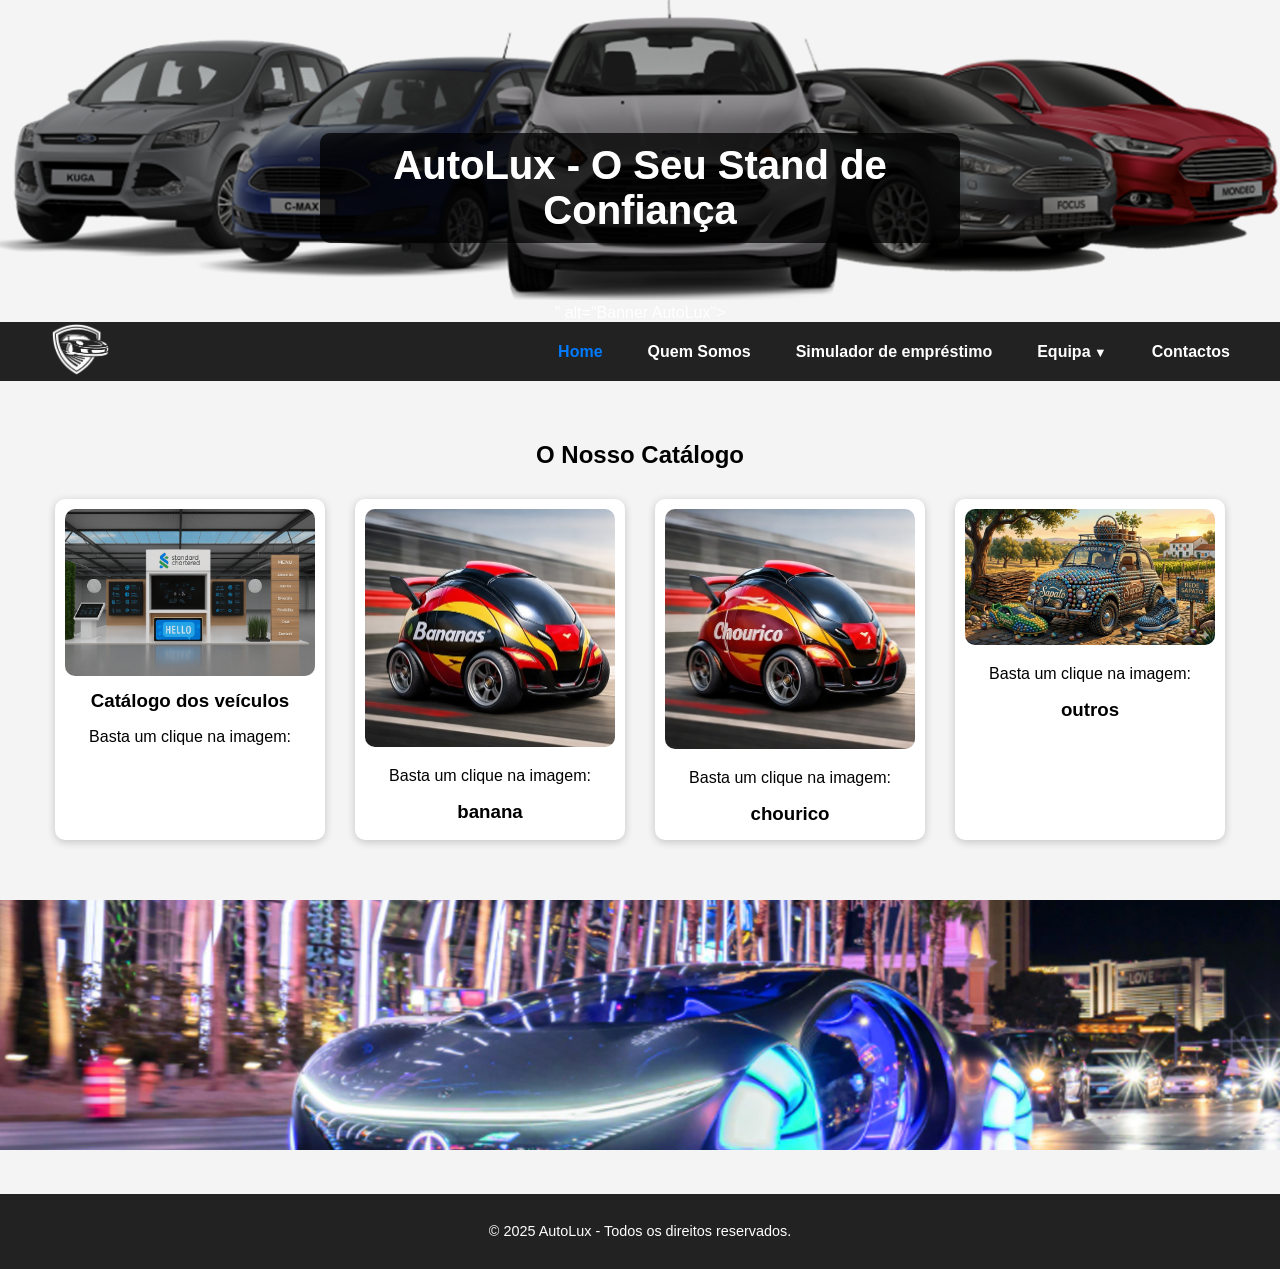
==== index.html @ 3abe8ae4 "Add files via upload" ====
<!DOCTYPE html>
<html lang="pt">
<head>
    <meta charset="UTF-8">
    <meta name="viewport" content="width=device-width, initial-scale=1.0">
    <title>AutoLux - Stand de Automóveis</title>
    <link rel="stylesheet" href="style.css">

</head>
<body>

    <!-- HEADER -->
    <header>
        <img src="BannerCarros.png" alt="Banner AutoLux">
        <h1>AutoLux - O Seu Stand de Confiança</h1>" alt="Banner AutoLux">
        <h1>AutoLux - O Seu Stand de Confiança</h1>
    </header>

    <!-- MENU -->
    <nav>
        <div class="logo-esquerda">
            <a href="index.html"><img src="logo-white.png" alt="Logo AutoLux"></a>
        </div>
        <div class="menu-direita">
            <ul>
                <li><a href="index.html" class="ativo">Home</a></li>
                <li><a href="quem-somos.html">Quem Somos</a></li>
                <li><a href="Stand_emprestimo.html">Simulador de empréstimo</a></li>
                <li class="submenu">
                    <a href="#equipa">Equipa</a>
                    <div class="submenu-content">
                        <a href="Artur_Costa.html">Artur Costa</a>
                        <a href="João_Costa.html">João Costa</a>
                        <a href="Medyan.html">Medyan Souza</a>
                        <a href="Nathan.html">Nathan Victor</a>
                        <a href="Claudio.html">Cláudio Rodrigues</a>
                    </div>
                </li>                
                <li><a href="contactos.html">Contactos</a></li>
            </ul>
        </div>
    </nav>

    <!-- CATÁLOGO -->
    <section class="catalogo">
        <h2>O Nosso Catálogo</h2>
        <div class="carros">
            <div class="carro"> 
            <a href="carros.html" target="_blank" rel="noopener noreferrer">
                <img src="Stand_1.png" alt="stand 1">
            </a>
            <h3>Catálogo dos veículos</h3>
            <p>Basta um clique na imagem:</p>
            </div>


            <div class="carro">
            <a href="banana.html" target="_blank" rel="noopener noreferrer">
                <img src="Banana_1.jpeg" alt="Carro 2">
                </a>
                <p>Basta um clique na imagem:</p>
                <h3>banana</h3>

            </div>

            <div class="carro">
            <a href="chourico.html" target="_blank" rel="noopener noreferrer">
                <img src="Chourico_1.jpeg" alt="Carro 1">
                 </a>
                <p>Basta um clique na imagem:</p>
                <h3>chourico</h3>

            </div>
            <div class="carro">
                <a href="outros.html" target="_blank" rel="noopener noreferrer">
                <img src="outro_1.jpeg" alt="Carro 3">
                 </a>
                <p>Basta um clique na imagem:</p>
                <h3>outros</h3>

            </div>
        </div>
    </section>



</section>

    <section class="banner-final">
        <img src="Banner1.png" alt="Banner Final">
    </section>

    <!-- RODAPÉ -->
    <footer>
        <p>© 2025 AutoLux - Todos os direitos reservados.</p>
    </footer>

</body>
</html>
---- style.css ----
body {
    font-family: Arial, sans-serif;
    margin: 0;
    background-color: #f4f4f4;
}


/* HEADER */
header {
    position: relative;
    text-align: center;
    color: white;
}

header img {
    width: 100%;
    height: 300px;
    object-fit: cover;
    filter: brightness(60%);
}

header h1 {
    position: absolute;
    top: 50%;
    left: 50%;
    transform: translate(-50%, -50%);
    font-size: 2.5em;
    background: rgba(0, 0, 0, 0.5);
    padding: 10px 20px;
    border-radius: 10px;
}

/* NAVBAR */
nav {
    background-color: #222;
    display: flex;
    justify-content: space-between;
    align-items: center;
    padding: 0 40px;
}

.logo-esquerda img {
    height: 55px;
}

nav ul {
    list-style: none;
    display: flex;
    margin: 0;
    padding: 0;
}

nav li {
    margin-left: 25px;
}

nav a {
    color: white;
    text-decoration: none;
    font-weight: bold;
    padding: 15px 10px;
    transition: color 0.3s;
}

nav a:hover,
nav a.ativo {
    color: #007bff;
}

        .submenu {
            position: relative;
        }
        
        .submenu-content {
            display: none;
            position: absolute;
            background-color: #333;
            min-width: 200px;
            box-shadow: 0px 8px 16px 0px rgba(0,0,0,0.2);
            z-index: 1;
            top: 100%;
            left: 0;
            border-radius: 0 0 5px 5px;
            overflow: hidden;
        }
        
        .submenu-content a {
            color: white;
            padding: 12px 16px;
            text-decoration: none;
            display: block;
            text-align: left;
            transition: background-color 0.3s;
        }
        
        .submenu-content a:hover {
            background-color: #007bff7a;
        }
        
        .submenu:hover .submenu-content {
            display: block;
        }
        
        .submenu > a::after {
            content: " ▼";
            font-size: 0.8em;
        }

/* CATÁLOGO */
.catalogo {
    text-align: center;
    padding: 40px 20px;
}

.catalogo h2 {
    margin-bottom: 30px;
}

.carros {
    display: flex;
    justify-content: center;
    flex-wrap: wrap;
    gap: 30px;
}

.carro {
    background: white;
    padding: 10px;
    width: 250px;
    border-radius: 10px;
    box-shadow: 0 2px 8px rgba(0,0,0,0.2);
    transition: transform 0.3s;
}

.carro:hover {
    transform: scale(1.05);
}

.carro img {
    width: 100%;
    border-radius: 10px;
}
.carro img {
    width: 100%;
    border-radius: 10px;
}

.carro h3 {
    margin: 10px 0 5px;
}

.carro span {
    display: block;
    font-weight: bold;
    color: #007bff;
    margin-top: 10px;
}

/* LOGOS */
.logos {
    display: flex;
    justify-content: center;
    align-items: center;
    background: rgb(130, 97, 97);
    padding: 20px;
    gap: 40px;
}

.logos img {
    width: 100px;
    opacity: 0.8;
    transition: opacity 0.3s;
}

.logos img:hover {
    opacity: 1;
}

/* BANNER FINAL */
.banner-final img {
    width: 100%;
    height: 250px;
    object-fit: cover;
    margin-top: 20px;
}

/* CONTEÚDO QUEM SOMOS */
.conteudo {
    max-width: 900px;
    margin: 40px auto;
    background: white;
    padding: 30px;
    border-radius: 10px;
    box-shadow: 0 2px 8px rgba(0,0,0,0.2);
}

.conteudo h2, .conteudo h3 {
    color: #007bff;
}

/* CONTACTOS */
.contactos {
    max-width: 600px;
    margin: 40px auto;
    background: white;
    padding: 30px;
    border-radius: 10px;
    box-shadow: 0 2px 8px rgba(0,0,0,0.2);
}

.contactos form {
    display: flex;
    flex-direction: column;
}

.contactos label {
    margin-top: 15px;
    font-weight: bold;
}

.contactos input, 
.contactos textarea {
    margin-top: 5px;
    padding: 10px;
    border-radius: 5px;
    border: 1px solid #ccc;
    font-size: 1em;
}

.contactos button {
    margin-top: 20px;
    background-color: #007bff;
    color: white;
    border: none;
    padding: 12px;
    border-radius: 5px;
    font-weight: bold;
    cursor: pointer;
    transition: background 0.3s;
}

.contactos button:hover {
    background-color: #0056b3;
}

/* FOOTER */
footer {
    text-align: center;
    background-color: #222;
    color: white;
    padding: 15px;
    font-size: 0.9em;
    margin-top: 40px;
}


/*---*/
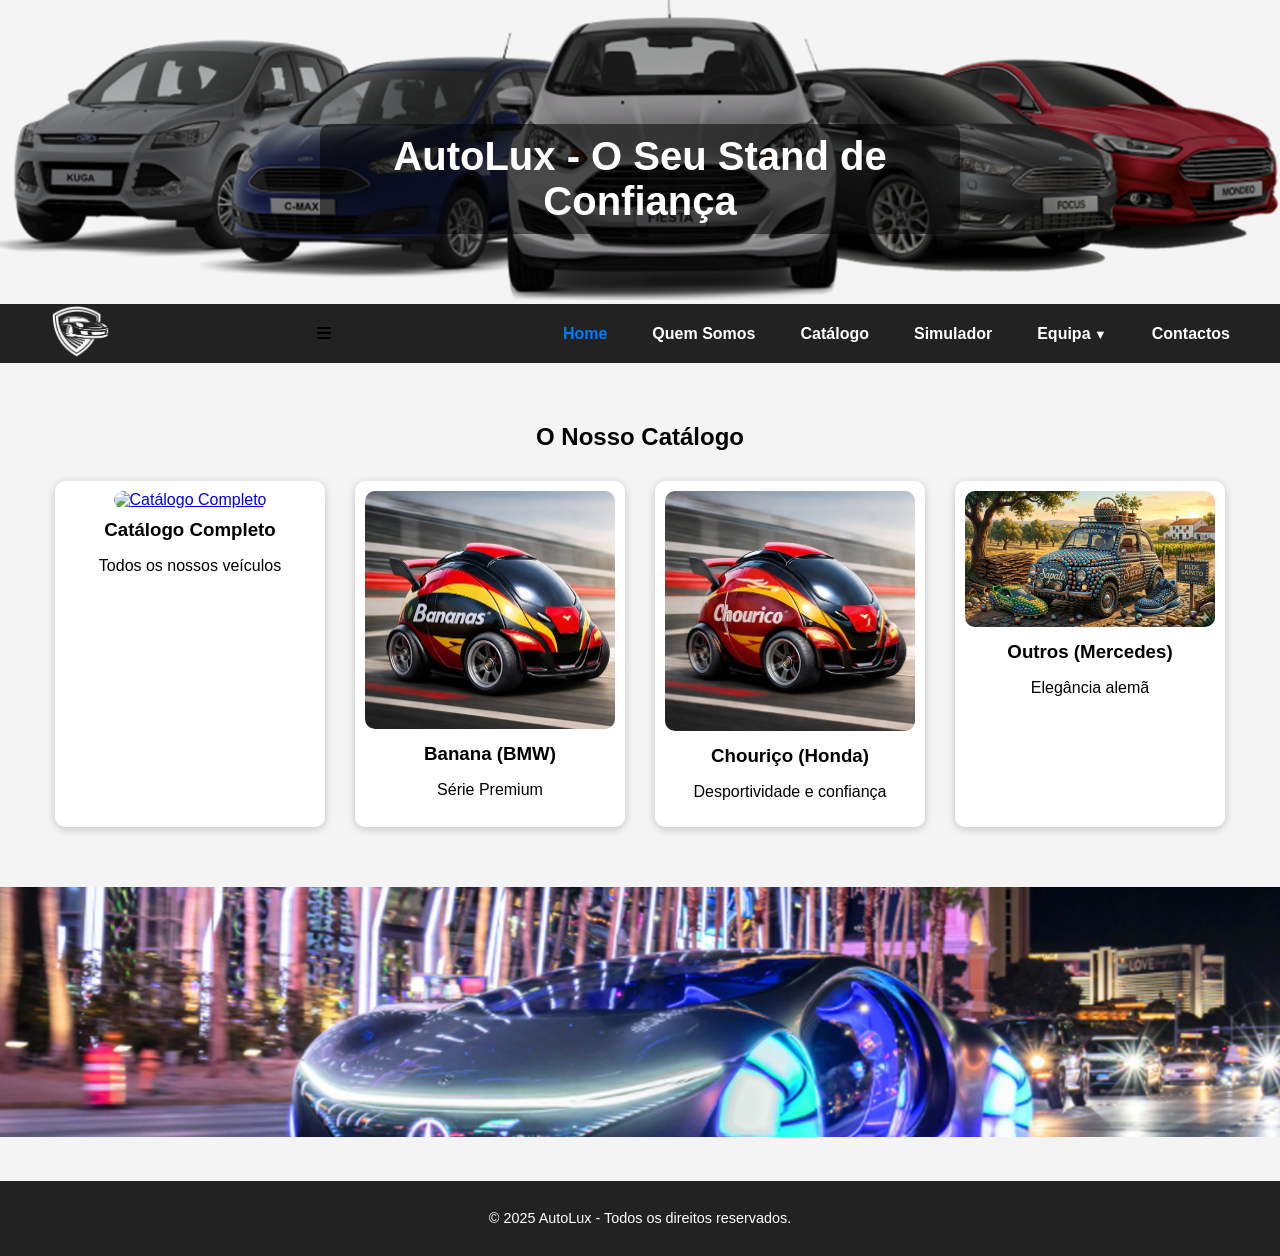
==== commit 193c93f8: "Enhance mobile navigation and update vehicle catalog Added a hamburger menu for mobile view and upda" ====
--- a/index.html
+++ b/index.html
@@ -2,35 +2,40 @@
 <html lang="pt">
 <head>
     <meta charset="UTF-8">
-    <meta name="viewport" content="width=device-width, initial-scale=1.0">
+    <meta name="viewport" content="width=device-width, initial-scale=1.0, user-scalable=yes">
     <title>AutoLux - Stand de Automóveis</title>
     <link rel="stylesheet" href="style.css">
-
+    <!-- Font Awesome para o ícone do menu hamburguer -->
+    <link rel="stylesheet" href="https://cdnjs.cloudflare.com/ajax/libs/font-awesome/6.0.0/css/all.min.css">
 </head>
 <body>
 
-    <!-- HEADER -->
     <header>
         <img src="BannerCarros.png" alt="Banner AutoLux">
-        <h1>AutoLux - O Seu Stand de Confiança</h1>" alt="Banner AutoLux">
         <h1>AutoLux - O Seu Stand de Confiança</h1>
     </header>
 
-    <!-- MENU -->
     <nav>
         <div class="logo-esquerda">
             <a href="index.html"><img src="logo-white.png" alt="Logo AutoLux"></a>
         </div>
-        <div class="menu-direita">
+        
+        <!-- Botão Hambúrguer (só aparece em mobile) -->
+        <div class="menu-hamburguer" id="menu-hamburguer">
+            <i class="fas fa-bars"></i>
+        </div>
+
+        <div class="menu-direita" id="menu-direita">
             <ul>
                 <li><a href="index.html" class="ativo">Home</a></li>
                 <li><a href="quem-somos.html">Quem Somos</a></li>
-                <li><a href="Stand_emprestimo.html">Simulador de empréstimo</a></li>
+                <li><a href="carros.html">Catálogo</a></li> <!-- Link direto para o catálogo principal -->
+                <li><a href="Stand_emprestimo.html">Simulador</a></li>
                 <li class="submenu">
                     <a href="#equipa">Equipa</a>
                     <div class="submenu-content">
                         <a href="Artur_Costa.html">Artur Costa</a>
-                        <a href="João_Costa.html">João Costa</a>
+                        <a href="Joao_Costa.html">João Costa</a>
                         <a href="Medyan.html">Medyan Souza</a>
                         <a href="Nathan.html">Nathan Victor</a>
                         <a href="Claudio.html">Cláudio Rodrigues</a>
@@ -41,59 +46,58 @@
         </div>
     </nav>
 
-    <!-- CATÁLOGO -->
     <section class="catalogo">
         <h2>O Nosso Catálogo</h2>
         <div class="carros">
             <div class="carro"> 
-            <a href="carros.html" target="_blank" rel="noopener noreferrer">
-                <img src="Stand_1.png" alt="stand 1">
-            </a>
-            <h3>Catálogo dos veículos</h3>
-            <p>Basta um clique na imagem:</p>
-            </div>
-
-
-            <div class="carro">
-            <a href="banana.html" target="_blank" rel="noopener noreferrer">
-                <img src="Banana_1.jpeg" alt="Carro 2">
+                <a href="carros.html">
+                    <img src="stand_1.png" alt="Catálogo Completo">
                 </a>
-                <p>Basta um clique na imagem:</p>
-                <h3>banana</h3>
-
+                <h3>Catálogo Completo</h3>
+                <p>Todos os nossos veículos</p>
             </div>
 
             <div class="carro">
-            <a href="chourico.html" target="_blank" rel="noopener noreferrer">
-                <img src="Chourico_1.jpeg" alt="Carro 1">
-                 </a>
-                <p>Basta um clique na imagem:</p>
-                <h3>chourico</h3>
+                <a href="banana.html">
+                    <img src="Banana_1.jpeg" alt="BMW">
+                </a>
+                <h3>Banana (BMW)</h3>
+                <p>Série Premium</p>
+            </div>
 
+            <div class="carro">
+                <a href="chourico.html">
+                    <img src="Chourico_1.jpeg" alt="Honda">
+                </a>
+                <h3>Chouriço (Honda)</h3>
+                <p>Desportividade e confiança</p>
             </div>
             <div class="carro">
-                <a href="outros.html" target="_blank" rel="noopener noreferrer">
-                <img src="outro_1.jpeg" alt="Carro 3">
-                 </a>
-                <p>Basta um clique na imagem:</p>
-                <h3>outros</h3>
-
+                <a href="outros.html">
+                    <img src="outro_1.jpeg" alt="Mercedes">
+                </a>
+                <h3>Outros (Mercedes)</h3>
+                <p>Elegância alemã</p>
             </div>
         </div>
     </section>
-
-
-
-</section>
 
     <section class="banner-final">
         <img src="Banner1.png" alt="Banner Final">
     </section>
 
-    <!-- RODAPÉ -->
     <footer>
         <p>© 2025 AutoLux - Todos os direitos reservados.</p>
     </footer>
 
+    <script>
+        // Script para o Menu Hambúrguer
+        const hamburguer = document.getElementById('menu-hamburguer');
+        const menuDireita = document.getElementById('menu-direita');
+
+        hamburguer.addEventListener('click', () => {
+            menuDireita.classList.toggle('ativo');
+        });
+    </script>
 </body>
 </html>
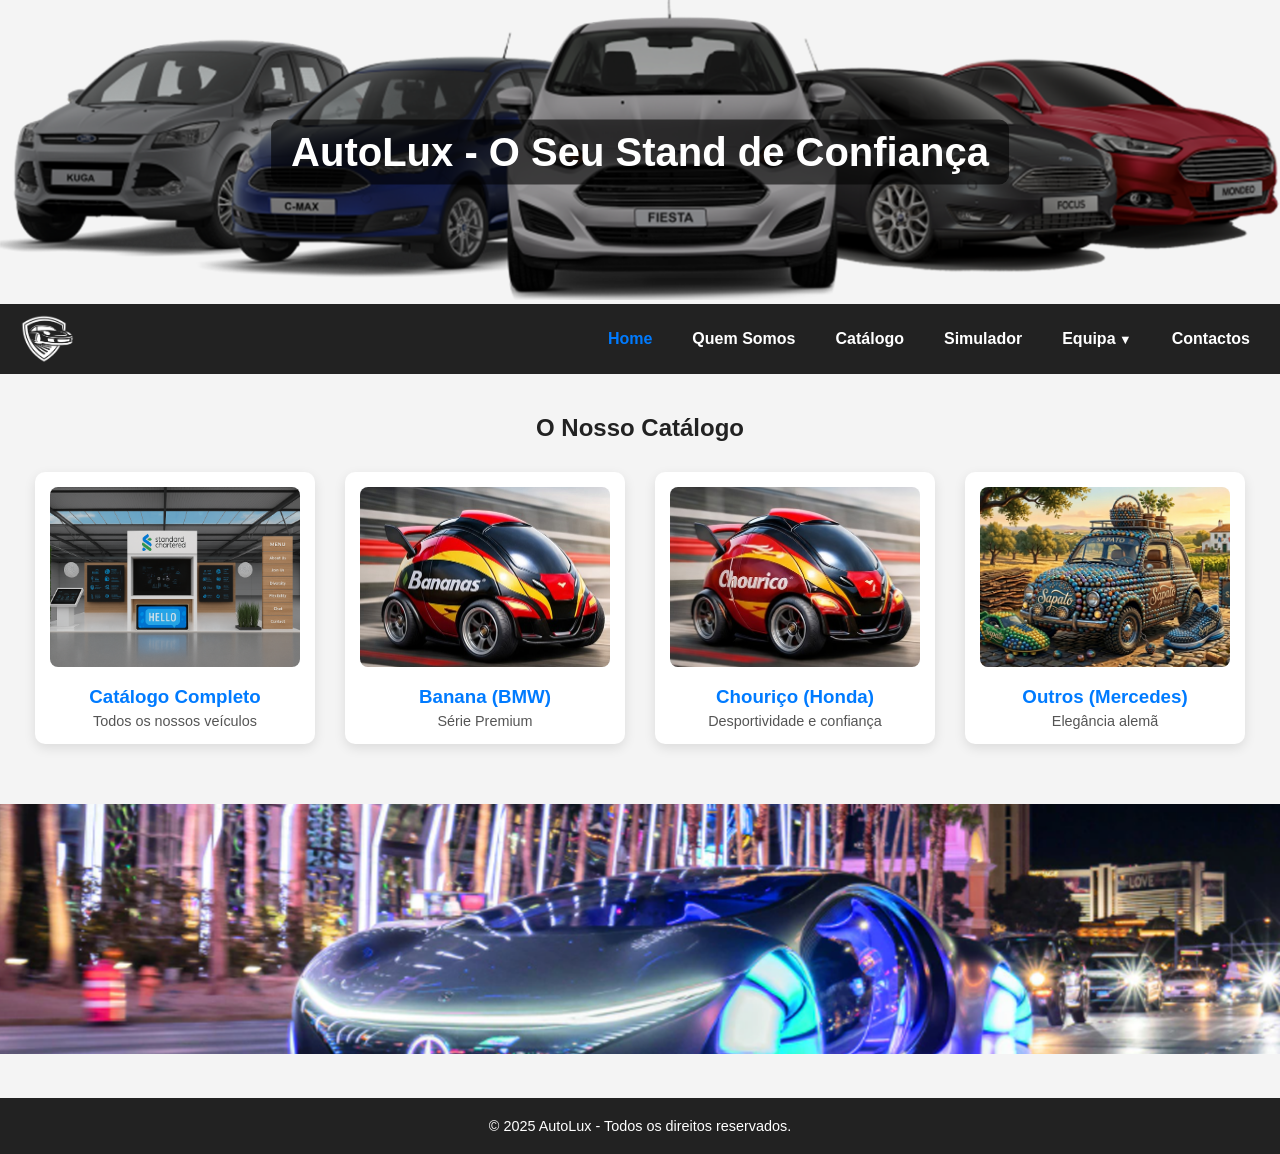
==== commit 13660283: "Fix HTML encoding issues in index.html" ====
--- a/index.html
+++ b/index.html
@@ -51,7 +51,7 @@
         <div class="carros">
             <div class="carro"> 
                 <a href="carros.html">
-                    <img src="stand_1.png" alt="Catálogo Completo">
+                    <img src="Stand_1.png" alt="Catálogo Completo">
                 </a>
                 <h3>Catálogo Completo</h3>
                 <p>Todos os nossos veículos</p>
--- a/style.css
+++ b/style.css
@@ -1,9 +1,15 @@
+/* Reset e Estilos Globais */
+* {
+    margin: 0;
+    padding: 0;
+    box-sizing: border-box;
+}
+
 body {
-    font-family: Arial, sans-serif;
+    font-family: 'Segoe UI', Tahoma, Geneva, Verdana, sans-serif;
     margin: 0;
     background-color: #f4f4f4;
 }
-
 
 /* HEADER */
 header {
@@ -25,9 +31,10 @@
     left: 50%;
     transform: translate(-50%, -50%);
     font-size: 2.5em;
-    background: rgba(0, 0, 0, 0.5);
+    background: rgba(0, 0, 0, 0.6);
     padding: 10px 20px;
     border-radius: 10px;
+    white-space: nowrap;
 }
 
 /* NAVBAR */
@@ -36,75 +43,90 @@
     display: flex;
     justify-content: space-between;
     align-items: center;
-    padding: 0 40px;
+    padding: 0 20px;
+    position: relative;
+    min-height: 70px;
 }
 
 .logo-esquerda img {
-    height: 55px;
-}
-
-nav ul {
+    height: 50px;
+    display: block;
+}
+
+/* Botão Hamburguer */
+.menu-hamburguer {
+    display: none;
+    font-size: 1.8rem;
+    color: white;
+    cursor: pointer;
+    padding: 10px;
+}
+
+/* Menu para Desktop */
+.menu-direita ul {
     list-style: none;
     display: flex;
     margin: 0;
     padding: 0;
 }
 
-nav li {
-    margin-left: 25px;
-}
-
-nav a {
+.menu-direita li {
+    margin-left: 20px;
+}
+
+.menu-direita a {
     color: white;
     text-decoration: none;
     font-weight: bold;
     padding: 15px 10px;
     transition: color 0.3s;
-}
-
-nav a:hover,
-nav a.ativo {
+    display: inline-block;
+}
+
+.menu-direita a:hover,
+.menu-direita a.ativo {
     color: #007bff;
 }
 
-        .submenu {
-            position: relative;
-        }
-        
-        .submenu-content {
-            display: none;
-            position: absolute;
-            background-color: #333;
-            min-width: 200px;
-            box-shadow: 0px 8px 16px 0px rgba(0,0,0,0.2);
-            z-index: 1;
-            top: 100%;
-            left: 0;
-            border-radius: 0 0 5px 5px;
-            overflow: hidden;
-        }
-        
-        .submenu-content a {
-            color: white;
-            padding: 12px 16px;
-            text-decoration: none;
-            display: block;
-            text-align: left;
-            transition: background-color 0.3s;
-        }
-        
-        .submenu-content a:hover {
-            background-color: #007bff7a;
-        }
-        
-        .submenu:hover .submenu-content {
-            display: block;
-        }
-        
-        .submenu > a::after {
-            content: " ▼";
-            font-size: 0.8em;
-        }
+/* Submenu */
+.submenu {
+    position: relative;
+}
+
+.submenu-content {
+    display: none;
+    position: absolute;
+    background-color: #333;
+    min-width: 180px;
+    box-shadow: 0px 8px 16px 0px rgba(0,0,0,0.2);
+    z-index: 100;
+    top: 100%;
+    left: 0;
+    border-radius: 0 0 5px 5px;
+    overflow: hidden;
+}
+
+.submenu-content a {
+    color: white;
+    padding: 12px 16px;
+    text-decoration: none;
+    display: block;
+    text-align: left;
+    transition: background-color 0.3s;
+}
+
+.submenu-content a:hover {
+    background-color: #007bff7a;
+}
+
+.submenu:hover .submenu-content {
+    display: block;
+}
+
+.submenu > a::after {
+    content: " ▼";
+    font-size: 0.8em;
+}
 
 /* CATÁLOGO */
 .catalogo {
@@ -114,6 +136,7 @@
 
 .catalogo h2 {
     margin-bottom: 30px;
+    color: #222;
 }
 
 .carros {
@@ -125,55 +148,33 @@
 
 .carro {
     background: white;
-    padding: 10px;
-    width: 250px;
+    padding: 15px;
+    width: 280px;
     border-radius: 10px;
-    box-shadow: 0 2px 8px rgba(0,0,0,0.2);
-    transition: transform 0.3s;
+    box-shadow: 0 4px 12px rgba(0,0,0,0.1);
+    transition: transform 0.3s, box-shadow 0.3s;
 }
 
 .carro:hover {
-    transform: scale(1.05);
+    transform: translateY(-5px);
+    box-shadow: 0 8px 20px rgba(0,0,0,0.15);
 }
 
 .carro img {
     width: 100%;
-    border-radius: 10px;
-}
-.carro img {
-    width: 100%;
-    border-radius: 10px;
+    height: 180px;
+    object-fit: cover;
+    border-radius: 8px;
 }
 
 .carro h3 {
-    margin: 10px 0 5px;
-}
-
-.carro span {
-    display: block;
-    font-weight: bold;
+    margin: 15px 0 5px;
     color: #007bff;
-    margin-top: 10px;
-}
-
-/* LOGOS */
-.logos {
-    display: flex;
-    justify-content: center;
-    align-items: center;
-    background: rgb(130, 97, 97);
-    padding: 20px;
-    gap: 40px;
-}
-
-.logos img {
-    width: 100px;
-    opacity: 0.8;
-    transition: opacity 0.3s;
-}
-
-.logos img:hover {
-    opacity: 1;
+}
+
+.carro p {
+    color: #555;
+    font-size: 0.9rem;
 }
 
 /* BANNER FINAL */
@@ -191,11 +192,16 @@
     background: white;
     padding: 30px;
     border-radius: 10px;
-    box-shadow: 0 2px 8px rgba(0,0,0,0.2);
+    box-shadow: 0 2px 8px rgba(0,0,0,0.1);
 }
 
 .conteudo h2, .conteudo h3 {
     color: #007bff;
+    margin-top: 20px;
+}
+
+.conteudo ul {
+    margin-left: 30px;
 }
 
 /* CONTACTOS */
@@ -205,7 +211,7 @@
     background: white;
     padding: 30px;
     border-radius: 10px;
-    box-shadow: 0 2px 8px rgba(0,0,0,0.2);
+    box-shadow: 0 2px 8px rgba(0,0,0,0.1);
 }
 
 .contactos form {
@@ -248,10 +254,69 @@
     text-align: center;
     background-color: #222;
     color: white;
-    padding: 15px;
+    padding: 20px;
     font-size: 0.9em;
     margin-top: 40px;
 }
 
-
-/*---*/
+/* --- RESPONSIVIDADE (MENU HAMBURGUER) --- */
+@media (max-width: 768px) {
+    header h1 {
+        font-size: 1.5rem;
+        white-space: normal;
+        text-align: center;
+        width: 90%;
+    }
+
+    .menu-hamburguer {
+        display: block;
+    }
+
+    .menu-direita {
+        display: none;
+        position: absolute;
+        top: 100%;
+        left: 0;
+        width: 100%;
+        background-color: #222;
+        z-index: 99;
+    }
+
+    .menu-direita.ativo {
+        display: block;
+    }
+
+    .menu-direita ul {
+        flex-direction: column;
+        padding: 10px 0;
+    }
+
+    .menu-direita li {
+        margin: 0;
+        text-align: center;
+    }
+
+    .menu-direita a {
+        display: block;
+        padding: 12px;
+        border-bottom: 1px solid #444;
+    }
+
+    /* Submenu em mobile */
+    .submenu-content {
+        position: static;
+        display: none;
+        background-color: #333;
+        box-shadow: none;
+    }
+    
+    .submenu:hover .submenu-content {
+        display: none; /* Desativa hover em mobile */
+    }
+    
+    .submenu-content a {
+        padding-left: 30px;
+    }
+    
+    /* Para abrir submenu no mobile, precisas de um pouco de JS, mas fica para uma próxima melhoria */
+}
